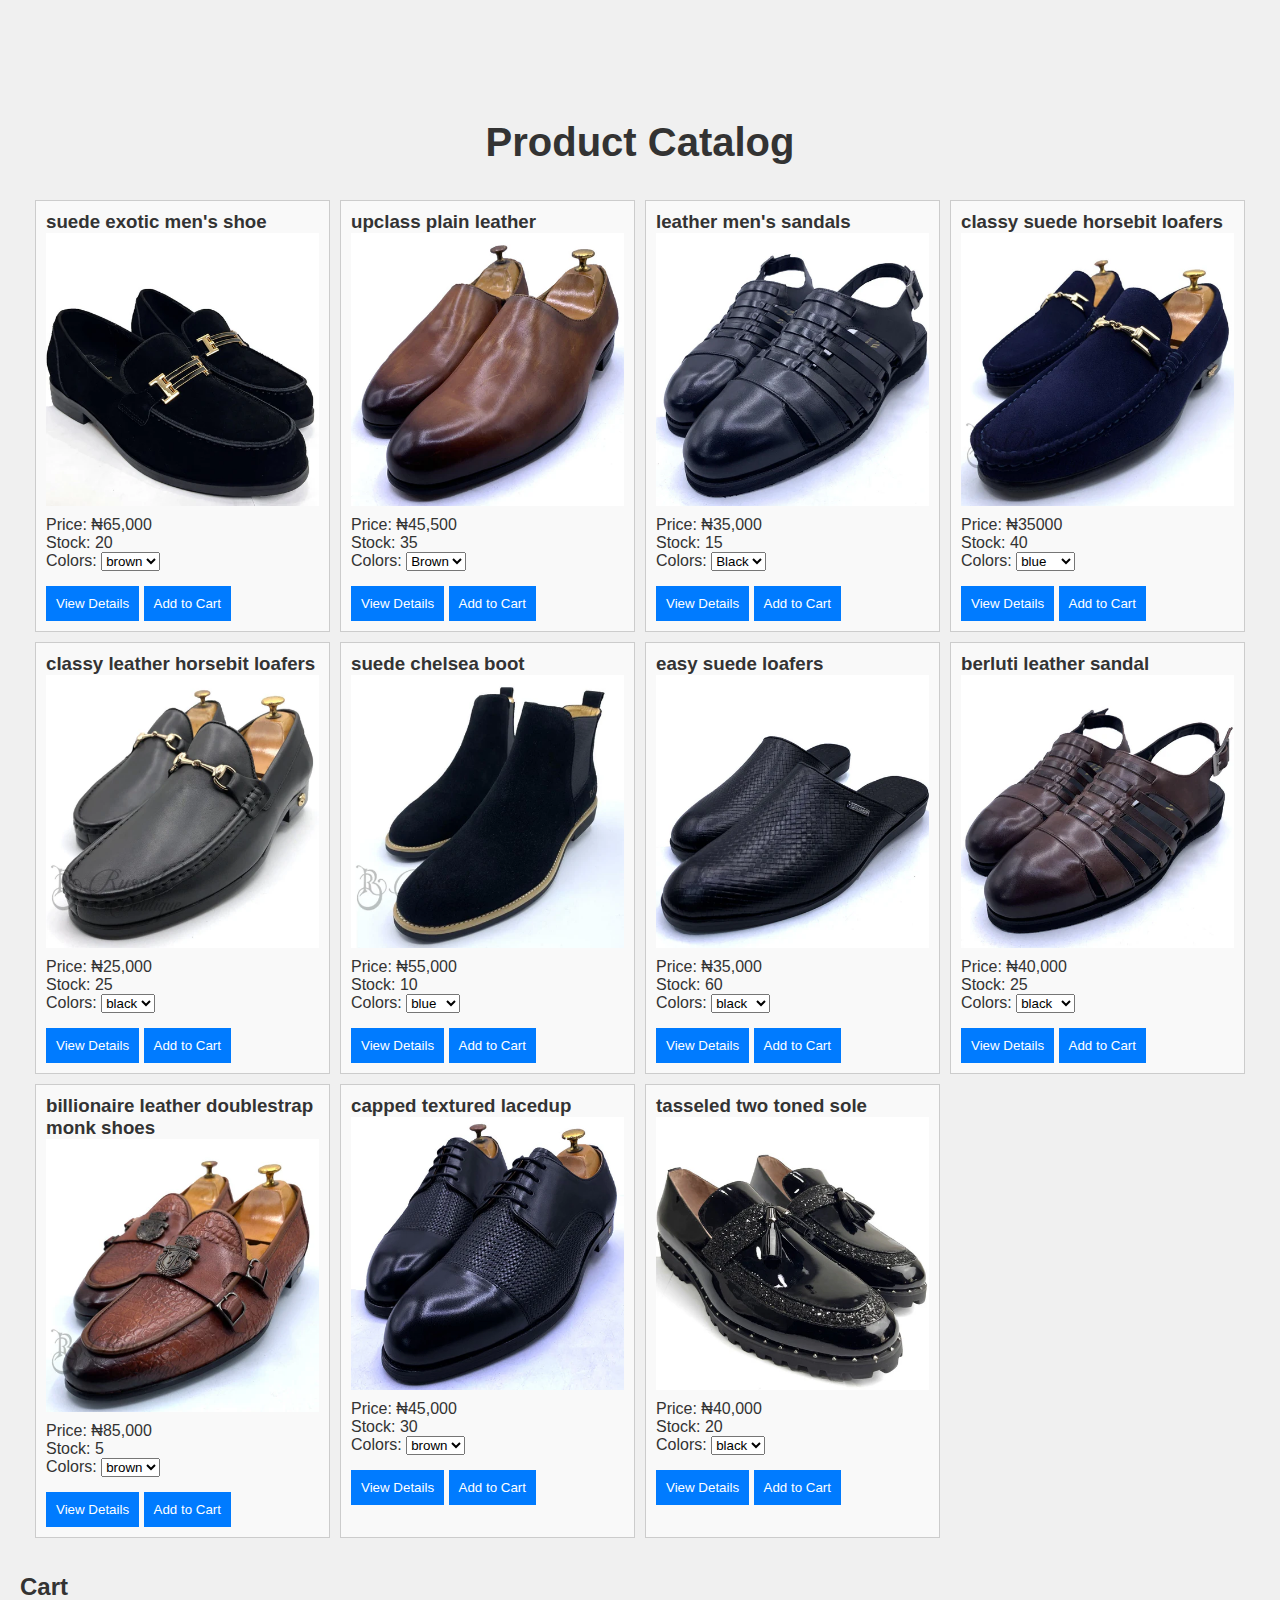
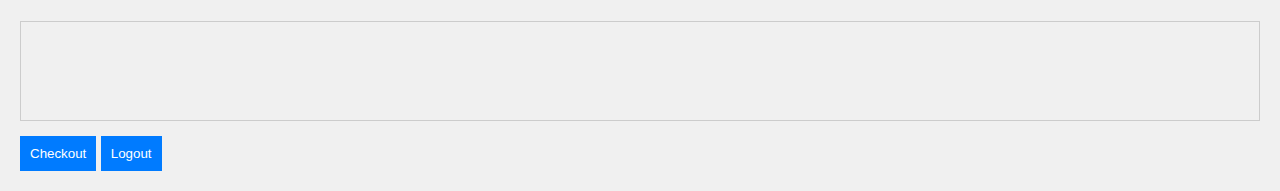
==== customerDashboard.html @ a9c1d5fb "initial commit" ====
<!DOCTYPE html>
<html lang="en">
  <head>
    <meta charset="UTF-8" />
    <meta name="viewport" content="width=device-width, initial-scale=1.0" />
    <title>Customer Dashboard - Barb's Shoe Store</title>
    <link rel="stylesheet" href="./styles/main.css" />
  </head>
  <body>
    <div id="customerDashboard" class="screen">
      <h1>Product Catalog</h1>
      <div id="productCatalog" class="cart_container">
        <!-- Product catalog will be populated here from JS -->
      </div>
      <h2>Cart</h2>
      <div id="cart" class="cart cart_container">
        <!-- cart items will be poulated here -->
      </div>
      <button id="checkoutBtn">Checkout</button>
      <button id="logoutBtn">Logout</button>
    </div>

    <!-- Product Deets Modal -->
    <div id="detailsModal" class="modal">
      <div class="modal-content">
        <span class="close">&times;</span>
        <h2 id="detailsTitle">Product Details</h2>
        <img src="" alt="" id="detailsImage" />
        <p id="detailsPrice"></p>
        <p id="detailsStock"></p>
        <p id="detailsColors"></p>
      </div>
    </div>
    <script type="module" src="./scripts/customerDashboard.js"></script>
  </body>
</html>
---- styles/main.css ----
html {
  box-sizing: border-box;
}

*,
*:before,
*:after {
  box-sizing: inherit;
  margin: 0;
  padding: 0;
}

body {
  font-family: Arial, Helvetica, sans-serif;
  display: flex;
  justify-content: center;
  align-items: center;
  background-color: #f0f0f0;
  color: #333;
  margin-top: 100px;
}

#loginScreen {
  background: #fff;
  padding: 20px;
  border-radius: 5px;
  box-shadow: 0 0 10px rgba(0, 0, 0, 0.1);
}

form {
  display: flex;
  flex-direction: column;
}

label {
  margin-top: 10px;
}

input {
  padding: 8px;
  margin-top: 10px;
}

button {
  margin-top: 15px;
  padding: 10px;
  background: #007bff;
  color: #fff;
  border: none;
  cursor: pointer;
}

button:hover {
  background: #0056b3;
}

#loginTypeText {
  margin-top: 20px;
  font-weight: bold;
}

.screen {
  padding: 20px;
}

.screen h1 {
  text-align: center;
  font-size: 2.5rem;
  color: #333;
}

.cart_container {
  display: flex;
  flex-wrap: wrap;
  justify-content: space-between;
}
.product-item,
.cart-item {
  padding: 10px;
  margin: 5px;
  border: 1px solid #ccc;
  background-color: #f9f9f9;
  cursor: grab;
}

.product-item img.product-image {
  width: 100%;
  /* height: 100px; */
  display: block;
  object-fit: contain;
  margin-bottom: 10px;
}

.cart {
  border: 1px solid #ccc;
  min-height: 100px;
  padding: 10px;
  margin-top: 20px;
}

.modal {
  display: none;
  position: fixed;
  z-index: 1;
  left: 0;
  top: 0;
  width: 100%;
  height: 100%;
  overflow: auto;
  background: rgba(0, 0, 0, 0.4);
}

.modal-content {
  background: #fefefe;
  margin: 15% auto;
  padding: 20px;
  border: 1px solid #888;
  width: 80%;
  height: 200px;
}

.close {
  color: #aaa;
  float: right;
  font-size: 28px;
  font-weight: bold;
}

.close:hover,
.close:focus {
  color: #000;
  text-decoration: none;
  cursor: pointer;
}

#productList,
#productCatalog {
  display: grid;
  grid-template-columns: repeat(4, 1fr);
  padding: 10px;
  margin: 20px 0;
}
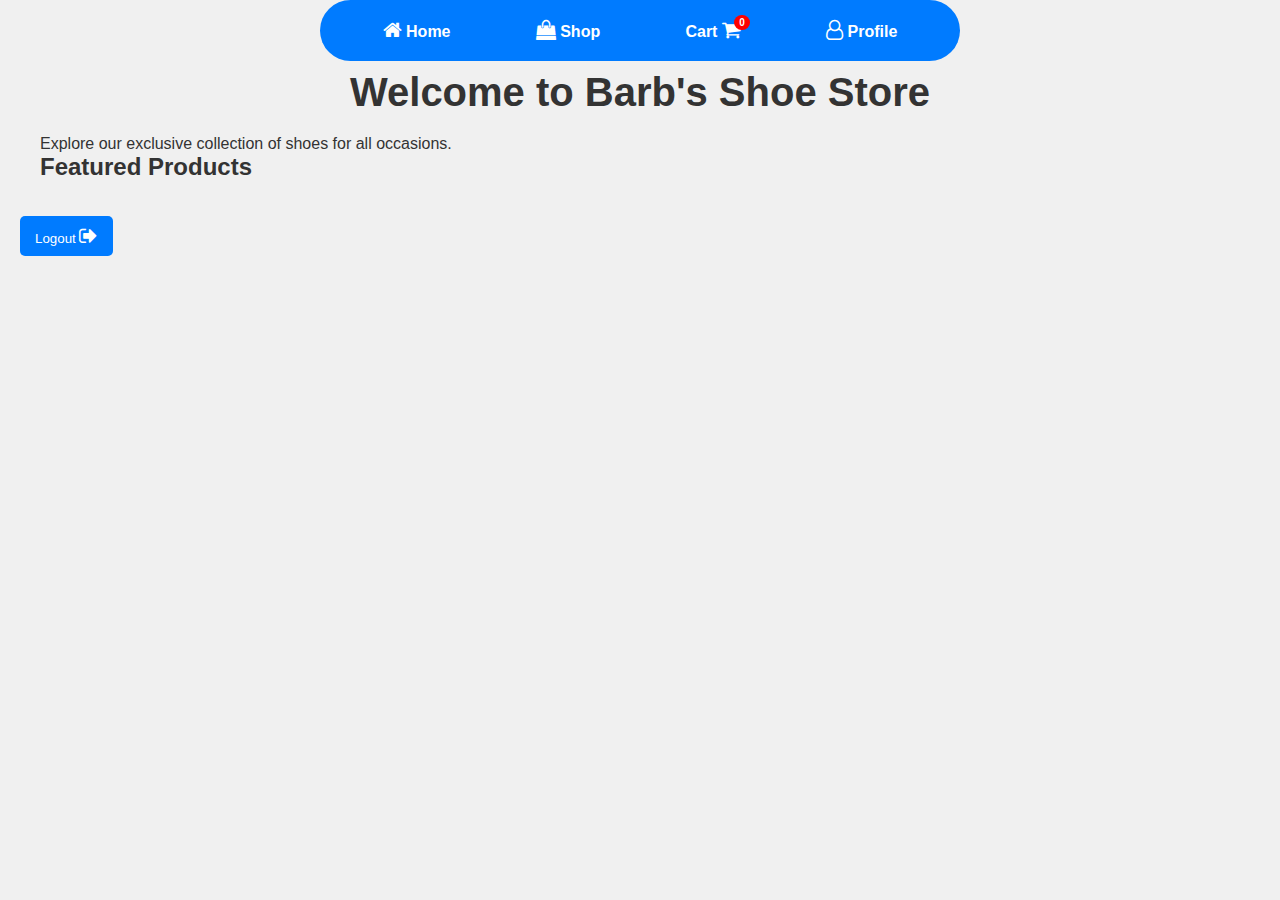
==== commit 3b4b8936: "added new features and implementations to match the wireframes" ====
--- a/customerDashboard.html
+++ b/customerDashboard.html
@@ -4,33 +4,97 @@
     <meta charset="UTF-8" />
     <meta name="viewport" content="width=device-width, initial-scale=1.0" />
     <title>Customer Dashboard - Barb's Shoe Store</title>
-    <link rel="stylesheet" href="./styles/main.css" />
+    <link rel="stylesheet" href="./styles/customerDashboard.css" />
+    <link
+      rel="stylesheet"
+      href="https://cdnjs.cloudflare.com/ajax/libs/font-awesome/4.7.0/css/font-awesome.min.css"
+    />
   </head>
   <body>
-    <div id="customerDashboard" class="screen">
-      <h1>Product Catalog</h1>
-      <div id="productCatalog" class="cart_container">
-        <!-- Product catalog will be populated here from JS -->
+    <!-- nav menu -->
+    <nav>
+      <ul>
+        <li>
+          <a href="#" id="homeTab"
+            ><i class="fa fa-home" style="font-size: 20px"></i> Home</a
+          >
+        </li>
+        <li>
+          <a href="#" id="shopTab"
+            ><i class="fa fa-shopping-bag" style="font-size: 20px"></i> Shop</a
+          >
+        </li>
+        <li>
+          <a href="#" id="cartTab"
+            >Cart <i class="fa fa-shopping-cart" style="font-size: 20px"></i>
+            <span id="cartQuantity">0</span></a
+          >
+        </li>
+        <li>
+          <a href="#" id="profileTab"
+            ><i class="fa fa-user-o" style="font-size: 20px"></i> Profile</a
+          >
+        </li>
+      </ul>
+    </nav>
+
+    <main>
+      <!-- home screen -->
+      <div id="homeSection" class="screen">
+        <h1>Welcome to Barb's Shoe Store</h1>
+        <p>Explore our exclusive collection of shoes for all occasions.</p>
+        <div id="featuredProducts">
+          <h2>Featured Products</h2>
+          <div id="featuredCatalog"></div>
+        </div>
       </div>
-      <h2>Cart</h2>
-      <div id="cart" class="cart cart_container">
-        <!-- cart items will be poulated here -->
+
+      <!-- shop section -->
+      <div id="shopSection" class="screen">
+        <h1>Product Catalog</h1>
+        <input
+          type="text"
+          id="productSearch"
+          placeholder="Search for products..."
+          spellchecker="false"
+        />
+        <div id="productCatalog" class="cart_container"></div>
       </div>
-      <button id="checkoutBtn">Checkout</button>
-      <button id="logoutBtn">Logout</button>
-    </div>
 
-    <!-- Product Deets Modal -->
-    <div id="detailsModal" class="modal">
-      <div class="modal-content">
-        <span class="close">&times;</span>
-        <h2 id="detailsTitle">Product Details</h2>
-        <img src="" alt="" id="detailsImage" />
-        <p id="detailsPrice"></p>
-        <p id="detailsStock"></p>
-        <p id="detailsColors"></p>
+      <!-- cart section -->
+      <div id="cartSection" class="screen">
+        <h2>Your Cart</h2>
+        <div id="cart" class="cart_container"></div>
+        <h3>Order Summary</h3>
+        <p>Total Items: <span id="totalItems">0</span></p>
+        <p>Total Price: ₦<span id="totalPrice">0</span></p>
+        <button id="proceedCheckoutBtn">Proceed to Checkout</button>
+        <button id="continueShoppingBtn">Continue Shopping</button>
       </div>
-    </div>
+
+      <!-- profile section -->
+      <div id="profileSection" class="screen" style="display: none">
+        <h2>Profile</h2>
+        <p>Username: customer</p>
+        <p>Email: customer@example.com</p>
+        <p>Order History: <a href="#">View Orders</a></p>
+      </div>
+
+      <!-- product deets modal -->
+      <div id="detailsModal" class="modal">
+        <div class="modal_content">
+          <span class="close">&times;</span>
+          <h2 id="detailsTitle">Product Details</h2>
+          <img src="" alt="" id="detailsImage" />
+          <p id="detailsPrice"></p>
+          <p id="detailsStock"></p>
+          <p id="detailsColors"></p>
+        </div>
+      </div>
+      <button id="logoutBtn">
+        Logout <i class="fa fa-sign-out" style="font-size: 20px"></i>
+      </button>
+    </main>
     <script type="module" src="./scripts/customerDashboard.js"></script>
   </body>
 </html>
--- a/styles/customerDashboard.css
+++ b/styles/customerDashboard.css
@@ -0,0 +1,208 @@
+html {
+  box-sizing: border-box;
+}
+
+*,
+*:before,
+*:after {
+  box-sizing: inherit;
+  margin: 0;
+  padding: 0;
+}
+
+body {
+  font-family: Arial, Helvetica, sans-serif;
+  background: #f0f0f0;
+  color: #333;
+  padding-top: 30px;
+}
+nav {
+  position: fixed;
+  top: 0;
+  left: -50%;
+  right: -50%;
+  width: 50%;
+  margin: 0 auto;
+  background: #007bff;
+  border-radius: 100px;
+  padding: 20px;
+}
+
+nav ul {
+  list-style-type: none;
+  display: flex;
+  justify-content: space-around;
+}
+
+nav ul li {
+  margin: 0 15px;
+}
+
+nav ul li a {
+  color: #fff;
+  text-decoration: none;
+  font-weight: bold;
+}
+
+nav ul li a:hover {
+  text-decoration: underline;
+}
+
+.screen {
+  display: none;
+  padding: 20px;
+}
+
+.screen h1 {
+  text-align: center;
+  font-size: 2.5rem;
+  color: #333;
+  margin-bottom: 20px;
+}
+
+#homeSection,
+#shopSection,
+#cartSection,
+#profileSection {
+  padding: 20px;
+}
+
+.product_item {
+  padding: 10px;
+  margin: 5px;
+  border: 1px solid #ccc;
+  background-color: #f9f9f9;
+  cursor: grab;
+}
+
+.product_item img.product_image {
+  width: 100%;
+  /* height: 100px; */
+  display: block;
+  object-fit: contain;
+  margin-bottom: 10px;
+}
+
+#proceedCheckoutBtn,
+#continueShoppingBtn {
+  margin-top: 15px;
+  padding: 10px;
+  background: #007bff;
+  color: #fff;
+  border: none;
+  cursor: pointer;
+}
+
+#proceedCheckoutBtn:hover,
+#continueShoppingBtn:hover {
+  background: #0056b3;
+}
+
+.modal {
+  display: none;
+  position: fixed;
+  z-index: 1000;
+  left: 0;
+  top: 0;
+  width: 100%;
+  height: 100%;
+  overflow: auto;
+  background: rgba(0, 0, 0, 0.5);
+}
+
+.modal_content {
+  background: #fff;
+  margin: 10% auto;
+  padding: 20px;
+  border: 1px solid #888;
+  width: 80%;
+}
+
+.close {
+  color: #aaa;
+  float: right;
+  font-size: 28px;
+  font-weight: bold;
+}
+
+.close:hover,
+.close:focus {
+  color: #000;
+  text-decoration: none;
+  cursor: pointer;
+}
+
+#homeSection {
+  display: block;
+}
+
+button {
+  margin-top: 15px;
+  padding: 10px 15px;
+  background: #007bff;
+  color: #fff;
+  border: none;
+  border-radius: 5px;
+  cursor: pointer;
+}
+
+button:hover {
+  background: #0056b3;
+}
+
+#productList,
+#productCatalog {
+  display: grid;
+  grid-template-columns: repeat(4, 1fr);
+  padding: 10px;
+  margin: 20px 0;
+}
+
+#cartTab {
+  position: relative;
+}
+
+#cartQuantity {
+  background: #ff0000;
+  color: #fff;
+  padding: 2px 5px;
+  border-radius: 50%;
+  position: absolute;
+  top: -8px;
+  right: -9px;
+  font-size: 10px;
+}
+
+#cart {
+  border: 1px solid #ddd;
+  width: 50%;
+  padding: 25px;
+  margin: 20px 0;
+  border-radius: 5px;
+  box-shadow: 0 0 5px;
+}
+
+.remove-from-cart-btn {
+  background-color: red;
+  color: white;
+  border: none;
+  padding: 5px 10px;
+  cursor: pointer;
+}
+
+#orderSummary {
+  border-top: 1px solid #ddd;
+  padding-top: 20px;
+  margin-top: 20px;
+}
+
+main {
+  padding: 20px;
+}
+
+input {
+  padding: 10px;
+  outline: none;
+  border-radius: 5px;
+  border: 0;
+}
